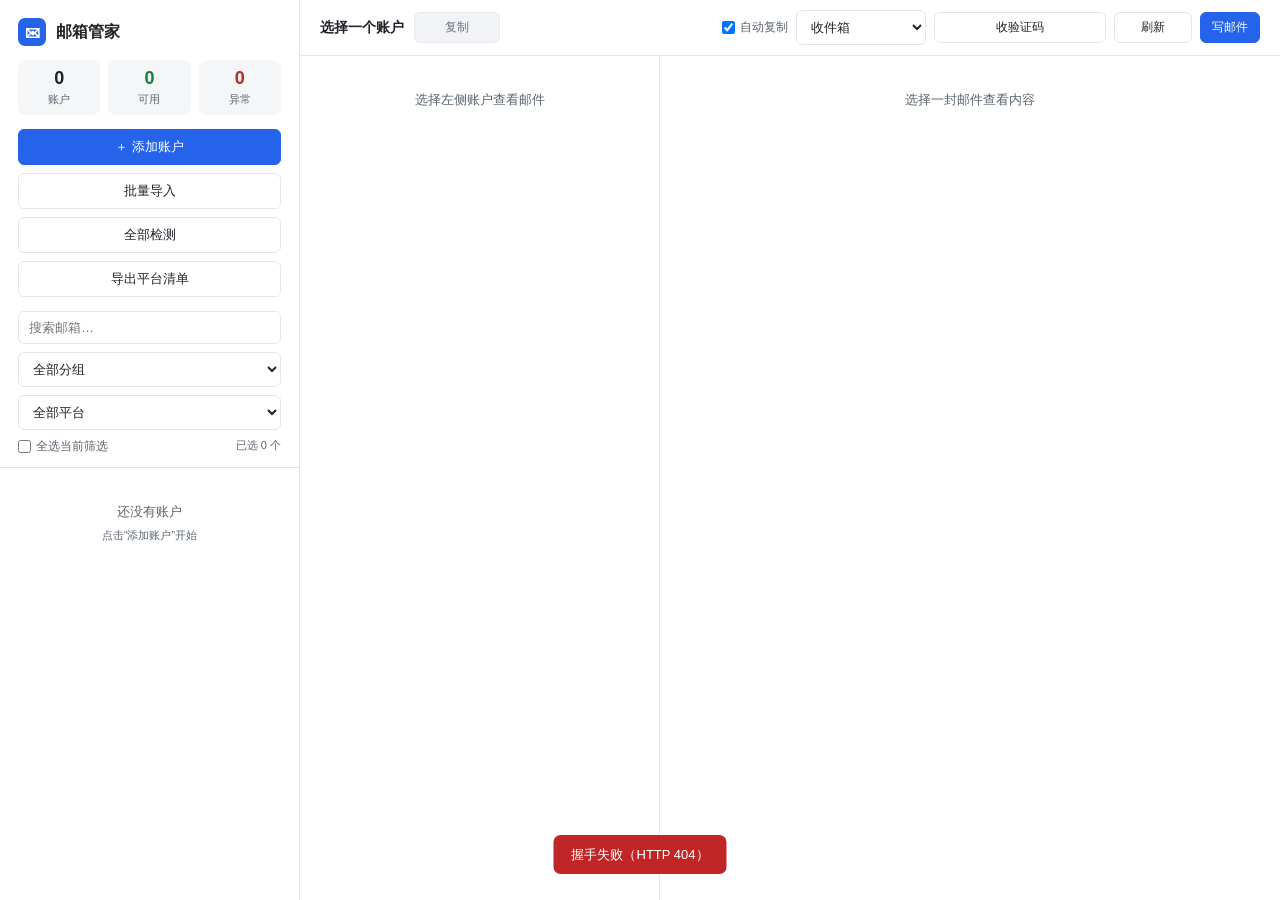
==== MailDesk/public/index.html @ c2d3f4b1 "feat: 初始化 MailDesk 与 KeyDesk 两个零依赖本地工具 MailDesk 管邮箱：批量导入、可用性检测、收发信、批量收验证码， 并可按平台标注（哪个邮箱注册过 GitHub/Go" ====
<!DOCTYPE html>
<html lang="zh-CN">
<head>
<meta charset="UTF-8">
<meta name="viewport" content="width=device-width, initial-scale=1.0">
<title>邮箱管家</title>
<link rel="stylesheet" href="style.css">
</head>
<body>

<div class="app">

  <!-- 侧栏 -->
  <aside class="sidebar">
    <div class="brand">
      <span class="brand-icon">✉</span>
      <span class="brand-name">邮箱管家</span>
    </div>

    <div class="side-stats">
      <div class="stat">
        <div class="stat-num" id="statTotal">0</div>
        <div class="stat-lbl">账户</div>
      </div>
      <div class="stat">
        <div class="stat-num ok" id="statOk">0</div>
        <div class="stat-lbl">可用</div>
      </div>
      <div class="stat">
        <div class="stat-num bad" id="statBad">0</div>
        <div class="stat-lbl">异常</div>
      </div>
    </div>

    <div class="side-actions">
      <button class="btn btn-primary" id="btnAdd">＋ 添加账户</button>
      <button class="btn" id="btnImport">批量导入</button>
      <button class="btn" id="btnCheckAll">全部检测</button>
      <button class="btn" id="btnExportPlatforms">导出平台清单</button>
    </div>

    <div class="side-filter">
      <input type="text" id="search" placeholder="搜索邮箱…">
      <select id="groupFilter"><option value="">全部分组</option></select>
      <select id="platformFilter"><option value="">全部平台</option></select>
      <div class="side-select">
        <label class="chk"><input type="checkbox" id="chkSelectAll"> 全选当前筛选</label>
        <span id="selCount">已选 0 个</span>
      </div>
    </div>

    <div class="account-list" id="accountList">
      <div class="empty">还没有账户<br><small>点击“添加账户”开始</small></div>
    </div>

    <div class="bulk-bar" id="bulkBar" hidden>
      <span id="bulkCount"></span>
      <button id="btnBulkPlatforms">标注平台</button>
      <button id="btnBulkCodes">收验证码</button>
      <button id="btnBulkClear">清除选择</button>
    </div>
  </aside>

  <!-- 主区 -->
  <main class="main">
    <div class="toolbar">
      <div class="toolbar-left">
        <h2 id="currentEmail">选择一个账户</h2>
        <button class="btn btn-sm" id="btnCopyEmail" title="复制邮箱地址" disabled>复制</button>
        <span class="badge" id="currentStatus" role="status" aria-live="polite"></span>
      </div>
      <div class="toolbar-right">
        <label class="chk"><input type="checkbox" id="chkAutoCopy" checked> 自动复制</label>
        <select id="folderSelect"><option value="INBOX">收件箱</option></select>
        <button class="btn btn-sm" id="btnCodes">收验证码</button>
        <button class="btn btn-sm" id="btnRefresh">刷新</button>
        <button class="btn btn-sm btn-primary" id="btnCompose">写邮件</button>
      </div>
    </div>

    <div class="code-panel" id="codePanel"></div>

    <!-- 平台标注：账户信息区。账户详情没有独立页面，这块紧贴工具栏的
         #currentEmail，属于账户信息而不是邮件区（邮件区是下面的 .content）。 -->
    <div class="pf-editor" id="pfEditor" hidden>
      <div class="pf-editor-head">平台账号 <span class="pf-hint">标注这个邮箱注册过哪些服务</span></div>
      <div class="pf-chips" id="pfChips"></div>
      <button class="btn btn-sm" id="pfAdd" type="button">＋ 添加平台</button>
    </div>

    <div class="scan-progress" id="scanProgress" hidden>
      <div class="scan-progress-head">
        <span id="scanProgressText">准备中…</span>
        <button id="btnShowCodeBoard" hidden>查看结果</button>
        <button id="btnScanCancel">取消</button>
      </div>
      <div class="scan-progress-track"><div class="scan-progress-fill" id="scanProgressFill"></div></div>
      <div class="scan-progress-sub" id="scanProgressSub"></div>
    </div>

    <section class="code-board" id="codeBoard" hidden>
      <div class="code-board-head">
        <span id="codeBoardTitle">批量收码结果</span>
        <span id="codeBoardSub"></span>
        <button id="btnCloseCodeBoard">✕</button>
      </div>
      <div class="code-board-list" id="codeBoardList"></div>
    </section>

    <div class="content">
      <div class="msg-list" id="msgList">
        <div class="placeholder">选择左侧账户查看邮件</div>
      </div>
      <div class="msg-view" id="msgView">
        <div class="placeholder">选择一封邮件查看内容</div>
      </div>
    </div>
  </main>
</div>

<!-- 添加账户弹窗 -->
<div class="modal" id="modalAdd">
  <div class="modal-box">
    <div class="modal-head">
      <h3>添加账户</h3>
      <button class="modal-close" data-close="modalAdd">✕</button>
    </div>
    <div class="modal-body">
      <div class="hint">
        微软已全面禁用 Outlook 的密码登录，必须使用 <b>client_id + refresh_token</b>。
        这些凭据保存在本机加密文件中，不会上传。
      </div>
      <label>邮箱地址</label>
      <input type="text" id="fEmail" placeholder="name@outlook.com">
      <label>Client ID</label>
      <input type="text" id="fClientId" placeholder="应用注册的客户端 ID">
      <label>Refresh Token</label>
      <textarea id="fRefresh" rows="4" placeholder="刷新令牌"></textarea>
      <div class="row">
        <div class="col">
          <label>分组</label>
          <input type="text" id="fGroup" placeholder="默认">
        </div>
        <div class="col">
          <label>认证端点</label>
          <select id="fEndpoint">
            <option value="auto">自动探测（推荐）</option>
            <option value="consumers">consumers（个人号）</option>
            <option value="common">common</option>
            <option value="organizations">organizations（企业/学校号）</option>
            <option value="live">live（旧版 MSA）</option>
          </select>
        </div>
      </div>
      <label>租户 ID（可选，仅当自动探测失败时填）</label>
      <input type="text" id="fTenant" placeholder="如 contoso.onmicrosoft.com 或 租户 GUID">
      <label>备注</label>
      <input type="text" id="fNote" placeholder="可选">
      <div class="err" id="addErr"></div>
    </div>
    <div class="modal-foot">
      <button class="btn" data-close="modalAdd">取消</button>
      <button class="btn btn-primary" id="btnSaveAccount">保存</button>
    </div>
  </div>
</div>

<!-- 批量导入弹窗 -->
<div class="modal" id="modalImport">
  <div class="modal-box wide">
    <div class="modal-head">
      <h3>批量导入</h3>
      <button class="modal-close" data-close="modalImport">✕</button>
    </div>
    <div class="modal-body">
      <div class="hint">
        每行一个账户，格式：<code>邮箱----client_id----refresh_token</code><br>
        分隔符支持 <code>----</code>、<code>|</code>、逗号、制表符。以 <code>#</code> 开头的行会被忽略。
      </div>
      <label>分组</label>
      <input type="text" id="iGroup" placeholder="导入">
      <label>账户列表</label>
      <textarea id="iText" rows="12" placeholder="a@outlook.com----xxxxxxxx-xxxx----M.C5xx...&#10;b@outlook.com----xxxxxxxx-xxxx----M.C5xx..."></textarea>
      <div class="err" id="importErr"></div>
    </div>
    <div class="modal-foot">
      <button class="btn" data-close="modalImport">取消</button>
      <button class="btn btn-primary" id="btnDoImport">导入</button>
    </div>
  </div>
</div>

<!-- 写邮件弹窗 -->
<div class="modal" id="modalCompose">
  <div class="modal-box wide">
    <div class="modal-head">
      <h3>写邮件</h3>
      <button class="modal-close" data-close="modalCompose">✕</button>
    </div>
    <div class="modal-body">
      <label>收件人（多个用逗号分隔）</label>
      <input type="text" id="cTo" placeholder="someone@example.com">
      <label>主题</label>
      <input type="text" id="cSubject" placeholder="主题">
      <label>正文</label>
      <textarea id="cBody" rows="12" placeholder="正文内容"></textarea>
      <div class="err" id="composeErr"></div>
    </div>
    <div class="modal-foot">
      <button class="btn" data-close="modalCompose">取消</button>
      <button class="btn btn-primary" id="btnSend">发送</button>
    </div>
  </div>
</div>

<!-- 平台选择弹窗（详情面板 / 批量共用） -->
<div class="modal" id="modalPlatforms" hidden>
  <div class="modal-box wide" role="dialog" aria-modal="true" aria-labelledby="pfTitle">
    <div class="modal-head">
      <h3 id="pfTitle">平台账号</h3>
      <button class="modal-close" data-close="modalPlatforms" aria-label="关闭">✕</button>
    </div>
    <div class="modal-body">
      <div class="hint" id="pfSub"></div>

      <div class="pf-modes" id="pfModes" hidden>
        <label class="pf-mode"><input type="radio" name="pfMode" value="add" checked> 加上</label>
        <label class="pf-mode"><input type="radio" name="pfMode" value="remove"> 去掉</label>
        <label class="pf-mode"><input type="radio" name="pfMode" value="replace"> 改为</label>
      </div>

      <label>内置平台（点一下选中或取消）</label>
      <div class="pf-grid" id="pfGrid"></div>

      <label>已选</label>
      <div class="pf-chips" id="pfChosen"></div>

      <div class="pf-custom-row">
        <input type="text" id="pfCustomInput" maxlength="40" placeholder="自定义平台名，例如 Vercel" autocomplete="off" spellcheck="false">
        <button class="btn btn-sm" id="pfCustomAdd" type="button">添加</button>
      </div>

      <div class="err" id="pfErr"></div>
    </div>
    <div class="modal-foot">
      <button class="btn" data-close="modalPlatforms">取消</button>
      <button class="btn btn-primary" id="pfDone">完成</button>
    </div>
  </div>
</div>

<!-- 通用确认弹窗 -->
<div class="modal" id="modalConfirm" hidden>
  <div class="modal-box" role="dialog" aria-modal="true" aria-labelledby="confirmTitle">
    <div class="modal-head">
      <h3 id="confirmTitle">确认</h3>
      <button class="modal-close" data-close="modalConfirm" aria-label="关闭">✕</button>
    </div>
    <div class="modal-body">
      <p id="confirmMessage"></p>
    </div>
    <div class="modal-foot">
      <button class="btn" data-close="modalConfirm">取消</button>
      <button class="btn btn-primary" id="confirmOk">确定</button>
    </div>
  </div>
</div>

<!-- 端点诊断弹窗 -->
<div class="modal" id="modalDiagnose" hidden>
  <div class="modal-box wide" role="dialog" aria-modal="true" aria-labelledby="diagTitle">
    <div class="modal-head">
      <h3 id="diagTitle">端点诊断</h3>
      <button class="modal-close" data-close="modalDiagnose" aria-label="关闭">✕</button>
    </div>
    <div class="modal-body">
      <div class="hint" id="diagEmail"></div>
      <div id="diagBody"></div>
      <div class="err" id="diagErr"></div>
    </div>
    <div class="modal-foot">
      <button class="btn" data-close="modalDiagnose">关闭</button>
    </div>
  </div>
</div>

<div class="toast" id="toast"></div>

<script src="app.js"></script>
</body>
</html>
---- MailDesk/public/style.css ----
:root {
  /* 界面只有浅色一套配色。声明 color-scheme: light 是为了让 Chrome 的
   * Auto Dark（以及强制反色扩展）知道这是刻意设计的浅色界面，不要去
   * 反色——反色后 chip 的 12% 浅底会被翻成深底，而 --pf-fg 是深色文字，
   * 两者叠在一起就变成深底深字，对比度直接崩掉。 */
  color-scheme: light;

  --bg: #f5f6f8;
  --panel: #ffffff;
  --border: #e3e6ea;
  --text: #1f2328;
  --muted: #5b6470;        /* 原 #6b7280 在 #fff 上对比度 4.83:1，压到 4.5 边缘；#5b6470 是 6.4:1 */
  --primary: #2563eb;
  --primary-hover: #1d4ed8;
  --ok: #15803d;           /* 原 #16a34a 白底对比度 3.3:1 不达标；#15803d 是 4.9:1 */
  --bad: #c02626;          /* 原 #dc2626 是 4.5 边缘；#c02626 是 5.9:1 */
  --warn: #b45309;         /* 原 #d97706 是 2.9:1 不达标；#b45309 是 4.6:1 */
  --radius: 8px;

  /* 列表行的 hover / 选中：原来两者只差 1.048:1，几乎分不出来 */
  --row-hover: #eef2f8;
  --row-active: #dbe6fb;
  /* 统计数字变化时的高亮底色 */
  --primary-soft: #e8eefb;
  /* 复制成功的浅绿底（深绿字在上面对比度 > 7:1） */
  --ok-soft-2: #dcfce7;
  /* 第三级文字：比 --muted 弱，但仍在白底 4.8:1 以上 */
  --text-3: #6b7280;
}

/* 尊重系统的"减少动态效果"设置 */
@media (prefers-reduced-motion: reduce) {
  *, *::before, *::after {
    animation-duration: 0.01ms !important;
    animation-iteration-count: 1 !important;
    transition-duration: 0.01ms !important;
    scroll-behavior: auto !important;
  }
}

* { box-sizing: border-box; margin: 0; padding: 0; }

body {
  font-family: -apple-system, BlinkMacSystemFont, "Segoe UI", "PingFang SC",
               "Hiragino Sans GB", "Microsoft YaHei", sans-serif;
  font-size: 14px;
  color: var(--text);
  background: var(--bg);
  height: 100vh;
  overflow: hidden;
}

.app { display: flex; height: 100vh; }

/* ---------- 侧栏 ---------- */
.sidebar {
  width: 300px;
  min-width: 300px;
  background: var(--panel);
  border-right: 1px solid var(--border);
  display: flex;
  flex-direction: column;
}

.brand {
  display: flex;
  align-items: center;
  gap: 10px;
  padding: 18px 18px 14px;
  font-size: 16px;
  font-weight: 600;
}
.brand-icon {
  width: 28px; height: 28px;
  display: grid; place-items: center;
  background: var(--primary);
  color: #fff;
  border-radius: 7px;
  font-size: 15px;
}

.side-stats {
  display: flex;
  gap: 8px;
  padding: 0 18px 14px;
}
.stat {
  flex: 1;
  background: var(--bg);
  border-radius: var(--radius);
  padding: 8px 4px;
  text-align: center;
}
.stat-num { font-size: 18px; font-weight: 600; line-height: 1.2; }
.stat-num.ok { color: var(--ok); }
.stat-num.bad { color: var(--bad); }
/* "异常 0" 恒为红色会让整体看起来一直在报错；0 时退成中性色 */
.stat-num.bad.zero { color: var(--muted); }
.stat-lbl { font-size: 11px; color: var(--muted); margin-top: 2px; }
/* 统计数字变化时的一次性高亮（400ms 后由脚本移除 .changed） */
.stat-num.changed {
  background: var(--primary-soft);
  border-radius: 4px;
}

.side-actions {
  display: flex;
  flex-direction: column;
  gap: 8px;
  padding: 0 18px 14px;
}

.side-filter {
  padding: 0 18px 12px;
  display: flex;
  flex-direction: column;
  gap: 8px;
}

/* ---------- 表单元素 ---------- */
input[type=text], select, textarea {
  width: 100%;
  padding: 8px 10px;
  border: 1px solid var(--border);
  border-radius: 6px;
  font-family: inherit;
  font-size: 13px;
  color: var(--text);
  background: #fff;
  /* 不要用 outline:none 抹掉焦点环——键盘用户会完全看不出焦点在哪。
     这里改成只在鼠标操作时隐藏、键盘操作时显示可见的环。 */
  outline: none;
  transition: border-color .15s, box-shadow .15s;
}
input[type=text]:focus, select:focus, textarea:focus {
  border-color: var(--primary);
}
/* 键盘聚焦时给出清晰、高对比的焦点环（鼠标点击不出现，避免视觉噪音）。
   注意：这里不设 border-radius——全局设圆角会让按钮、输入框、行
   在聚焦的瞬间形状突变（从各自的圆角跳成 4px），是明显的视觉瑕疵。 */
:focus-visible {
  outline: 2px solid var(--primary);
  outline-offset: 2px;
}
input[type=text]:focus-visible, select:focus-visible, textarea:focus-visible {
  outline: 2px solid var(--primary);
  outline-offset: 1px;
  box-shadow: 0 0 0 3px rgba(37, 99, 235, .18);
}
textarea { resize: vertical; line-height: 1.5; }

.btn {
  padding: 8px 14px;
  border: 1px solid var(--border);
  border-radius: 6px;
  background: #fff;
  color: var(--text);
  font-family: inherit;
  font-size: 13px;
  cursor: pointer;
  transition: background .1s, border-color .1s, transform .1s;
  white-space: nowrap;
}
.btn:hover:not(:disabled) { background: #f3f4f6; }
/* 按下反馈：只做 0.5px 位移 + 背景加深，绝不做缩放（工具栏会跟着抖） */
.btn:active:not(:disabled) {
  transform: translateY(.5px);
  background: #e9ecf1;
  border-color: #d5d9e0;
}

/* 禁用态：不用 opacity。
 * opacity:.55 会把白字压成淡蓝上的半透明白，实测 #btnPrimary 只有 1.96:1，
 * 完全读不出字；而 #btnCopyEmail 初始就是 disabled、#btnSend 发送中也 disabled，
 * 用户在这两个最常用的按钮上会看到"一片空白的按钮"。
 * 改成显式禁用色：#6b7280 on #f1f3f6 = 4.35:1，#4a6aa8 on #e8eefb = 4.61:1。 */
.btn:disabled {
  opacity: 1;
  background: #f1f3f6;
  border-color: #e6e9ee;
  color: #6b7280;
  cursor: not-allowed;
}
.btn.btn-primary:disabled {
  background: #e8eefb;
  border-color: #dbe4f5;
  color: #4a6aa8;
}
.btn.btn-danger:disabled,
.btn.btn-primary.btn-danger:disabled {
  background: #f7eaea;
  border-color: #f0dcdc;
  color: #a97070;
}

.btn-primary {
  background: var(--primary);
  border-color: var(--primary);
  color: #fff;
}
.btn-primary:hover:not(:disabled) { background: var(--primary-hover); border-color: var(--primary-hover); }
.btn-primary:active:not(:disabled) {
  transform: translateY(.5px);
  background: #1e40af;
  border-color: #1e40af;
}
.btn-sm { padding: 6px 11px; font-size: 12px; }
/* 危险操作（删除账户）：覆盖 btn-primary 的蓝色，白字在 --bad 上 5.9:1 */
.btn.btn-danger,
.btn.btn-primary.btn-danger {
  background: var(--bad);
  border-color: var(--bad);
  color: #fff;
}
.btn.btn-danger:hover:not(:disabled),
.btn.btn-primary.btn-danger:hover:not(:disabled) {
  background: #a01f1f;
  border-color: #a01f1f;
}

/* ---------- 账户列表 ---------- */
.account-list {
  flex: 1;
  overflow-y: auto;
  border-top: 1px solid var(--border);
}
.empty, .placeholder {
  padding: 32px 20px;
  text-align: center;
  color: var(--muted);
  font-size: 13px;
  line-height: 1.8;
}
.placeholder.error { color: var(--bad); }

.account-item {
  display: flex;
  align-items: center;
  gap: 10px;
  /* 左缩进统一 18px：与 .side-actions / .side-filter / .brand 对齐。
     原来这里 18px、后面又有一条 padding-left:12px 覆盖，行内容比
     上面的搜索框和按钮往左缩了 6px，侧栏整体看着是歪的。 */
  padding: 10px 14px 10px 18px;
  cursor: pointer;
  border-bottom: 1px solid #f2f4f6;
  transition: background .12s;
  /* 内联菜单是绝对定位子元素，锚点必须是这一行；
     用相对定位而不是 position:fixed 手算坐标，窗口缩放不会错位。 */
  position: relative;
}
.account-item:hover { background: var(--row-hover); }
/* 选中行：底色之外再加左竖条，hover 与 active 不再只差 1.048:1 */
.account-item.active {
  background: var(--row-active);
  box-shadow: inset 3px 0 var(--primary);
}
/* 菜单所在行抬高层级，避免浮层被后面的行盖住 */
.account-item.menu-open { z-index: 20; }

.dot {
  width: 7px; height: 7px;
  border-radius: 50%;
  flex-shrink: 0;
}
.dot.ok { background: var(--ok); }
.dot.bad { background: var(--bad); }
/* 未检测：原 #c9ced6 在白底只有 1.58:1，基本看不见。
 * 改成 #8b95a5（约 3.2:1）并用空心环表示——三态不再只靠颜色区分：
 * 实心绿 = 可用、实心红 = 异常、空心灰 = 未检测。 */
.dot.unknown {
  background: transparent;
  border: 1.5px solid #8b95a5;
}

.account-info { flex: 1; min-width: 0; }
.account-email {
  font-size: 13px;
  font-weight: 500;
  overflow: hidden;
  text-overflow: ellipsis;
  white-space: nowrap;
  /* 单击即整段选中：复制邮箱按钮之外的第二条路径 */
  user-select: all;
}
.account-meta {
  font-size: 11px;
  color: var(--muted);
  margin-top: 2px;
  overflow: hidden;
  text-overflow: ellipsis;
  white-space: nowrap;
}

.account-menu {
  border: none;
  background: transparent;
  color: var(--muted);
  cursor: pointer;
  font-size: 16px;
  padding: 2px 4px;
  border-radius: 4px;
  line-height: 1;
}
.account-menu:hover { background: #e5e7eb; color: var(--text); }

/* ---------- 账户行内联菜单 ----------
 * 相对 .account-item 定位（见 .account-item 的 position: relative），
 * 贴在 ⋯ 按钮的右下方。底部空间不够时脚本给浮层加 .above 向上翻。
 */
.account-menu-pop {
  position: absolute;
  top: calc(100% - 2px);
  right: 10px;
  z-index: 30;
  min-width: 168px;
  max-width: 260px;
  padding: 4px;
  background: var(--panel);
  border: 1px solid var(--border);
  border-radius: var(--radius);
  box-shadow: 0 8px 24px rgba(17, 24, 39, .16);
  display: flex;
  flex-direction: column;
  gap: 1px;
}
.account-menu-pop.above {
  top: auto;
  bottom: calc(100% - 2px);
}

/* 菜单抬头：完整邮箱，一个字都不省略（长前缀相同的账户必须能分辨） */
.account-menu-head {
  font-size: 11px;
  line-height: 1.5;
  color: var(--muted);
  padding: 5px 9px 6px;
  margin-bottom: 2px;
  border-bottom: 1px solid var(--border);
  word-break: break-all;
  white-space: normal;
  user-select: all;
}

.account-menu-item {
  display: block;
  width: 100%;
  text-align: left;
  border: none;
  background: transparent;
  color: var(--text);
  font-family: inherit;
  font-size: 13px;
  line-height: 1.4;
  padding: 7px 9px;
  border-radius: 5px;
  cursor: pointer;
  white-space: nowrap;
}
.account-menu-item:hover { background: #f3f4f6; }
.account-menu-item.danger { color: var(--bad); }
.account-menu-item.danger:hover { background: #fef2f2; }

/* ---------- 主区 ---------- */
.main {
  flex: 1;
  display: flex;
  flex-direction: column;
  min-width: 0;
}

.toolbar {
  height: 56px;
  display: flex;
  align-items: center;
  justify-content: space-between;
  padding: 0 20px;
  background: var(--panel);
  border-bottom: 1px solid var(--border);
  gap: 16px;
}
.toolbar-left { display: flex; align-items: center; gap: 10px; min-width: 0; }
.toolbar-left h2 {
  font-size: 14px;
  font-weight: 600;
  overflow: hidden;
  text-overflow: ellipsis;
  white-space: nowrap;
}
.toolbar-right { display: flex; align-items: center; gap: 8px; }
.toolbar-right select { width: 130px; }
/* 邮箱很长时让 h2 去省略，复制按钮保持完整宽度。
 * min-width 按"已复制 ✓"的宽度锁死，切换文案时工具栏不位移。
 * （必须写在 ID 选择器上：#id 的优先级高于 .btn.copied） */
#btnCopyEmail {
  flex: 0 0 auto;
  min-width: 86px;
}

.badge {
  font-size: 11px;
  padding: 2px 7px;
  border-radius: 20px;
  background: #f3f4f6;
  color: var(--muted);
  white-space: nowrap;
}
.badge.ok { background: #dcfce7; color: #15803d; }
.badge.bad { background: #fdeaea; color: var(--bad); }
.badge.warn { background: #fdf3e3; color: var(--warn); }
/* 空徽章（没有任何状态文案）不应该渲染成一颗空灰胶囊 */
.badge:empty { display: none; }

.content {
  flex: 1;
  display: flex;
  min-height: 0;
}

/* ---------- 邮件列表 ---------- */
.msg-list {
  width: 360px;
  min-width: 360px;
  border-right: 1px solid var(--border);
  overflow-y: auto;
  background: var(--panel);
}

.msg-item {
  padding: 12px 16px;
  border-bottom: 1px solid #f2f4f6;
  cursor: pointer;
  transition: background .12s;
}
.msg-item:hover { background: var(--row-hover); }
/* 未读：原来 #fbfcff 对白底只有 1.03:1，等于没有任何视觉差别。
 * 改成更明确的淡蓝底 + 左竖条，发件人也加粗。 */
.msg-item.unread {
  background: #f7faff;
  box-shadow: inset 3px 0 var(--primary);
}
.msg-item.unread .msg-subject { font-weight: 600; }
.msg-item.unread .msg-from { font-weight: 600; }
/* 当前正在阅读的这一封：必须有明确落点，否则点开一封后列表里看不出点的是哪封 */
.msg-item.active {
  background: var(--row-active);
  box-shadow: inset 3px 0 var(--primary);
}
/* 未读且已选中：保留 active 的左侧竖条，未读态不再抢背景 */
.msg-item.active.unread { background: var(--row-active); }

.msg-head {
  display: flex;
  justify-content: space-between;
  gap: 8px;
  margin-bottom: 3px;
}
.msg-from {
  font-size: 12px;
  font-weight: 500;
  overflow: hidden;
  text-overflow: ellipsis;
  white-space: nowrap;
}
.msg-date { font-size: 11px; color: var(--muted); flex-shrink: 0; }
.msg-subject {
  font-size: 13px;
  line-height: 1.4;
  overflow: hidden;
  text-overflow: ellipsis;
  white-space: nowrap;
}
.msg-snippet {
  font-size: 11px;
  color: var(--muted);
  margin-top: 3px;
  overflow: hidden;
  text-overflow: ellipsis;
  white-space: nowrap;
}
/* 没有附加信息时不要留下一条空行（margin-top 造成的空白） */
.msg-snippet:empty { display: none; }

/* ---------- 骨架屏 ----------
 * 只在等待超过 250ms 时才由脚本插入（见 app.js 的 withSkeleton），
 * 否则一次普通加载也会闪一下骨架，比"加载中…"更刺眼。
 * 刻意不用 shimmer 扫光：列表密、行数多，扫光会变成持续的视觉噪声。
 */
.skel-msg {
  padding: 12px 16px;
  border-bottom: 1px solid #f2f4f6;
}
.skel-bar {
  height: 12px;
  border-radius: 4px;
  background: #eef2f8;
  margin-bottom: 6px;
}
.skel-bar:last-child { margin-bottom: 0; }
/* 三行高度递减，模拟 发件人行 / 标题 / 摘要 的真实层级 */
.skel-msg .skel-bar:nth-child(1) { height: 12px; }
.skel-msg .skel-bar:nth-child(2) { height: 13px; }
.skel-msg .skel-bar:nth-child(3) { height: 11px; margin-bottom: 0; }

/* 邮件正文骨架：标题 + 3 条 meta + 若干正文行，必须顶部对齐——
 * 正文是从上往下长出来的，让骨架从中间居中会显得整块在跳。 */
.skel-detail { padding: 24px 28px; }
.skel-detail .skel-bar { height: 12px; }
.skel-detail .skel-bar.skel-title { height: 19px; margin-bottom: 16px; }
.skel-detail .skel-bar.skel-meta { height: 10px; margin-bottom: 7px; }
.skel-detail .skel-bar.skel-body { height: 12px; margin-bottom: 9px; }
.skel-detail .skel-gap { height: 18px; }

/* ---------- 结构化错误态 ---------- */
.state {
  padding: 32px 20px;
  text-align: center;
  line-height: 1.8;
}
.state-title {
  font-size: 14px;
  font-weight: 600;
  color: var(--text);
  margin-bottom: 6px;
}
.state-desc {
  font-size: 12px;
  color: var(--muted);
  word-break: break-word;
  margin-bottom: 14px;
}
.state-error .state-title { color: var(--bad); }
.state .btn { display: inline-block; }

/* ---------- 邮件详情 ---------- */
.msg-view {
  flex: 1;
  overflow-y: auto;
  background: var(--panel);
  min-width: 0;
}

.mail-detail { padding: 24px 28px; }
.mail-subject {
  font-size: 17px;
  font-weight: 600;
  line-height: 1.4;
  margin-bottom: 14px;
  word-break: break-word;
}
.mail-meta {
  font-size: 12px;
  color: var(--muted);
  line-height: 1.9;
  padding-bottom: 14px;
  border-bottom: 1px solid var(--border);
  margin-bottom: 18px;
  word-break: break-all;
}
.mail-meta b { color: var(--text); font-weight: 500; }

.attachments {
  display: flex;
  flex-wrap: wrap;
  gap: 8px;
  margin-bottom: 16px;
}
.attach {
  font-size: 12px;
  background: var(--bg);
  border: 1px solid var(--border);
  border-radius: 5px;
  padding: 4px 9px;
}
.attach small { color: var(--muted); }

/*
 * 邮件 HTML 一律放进沙箱 iframe 渲染。
 * sandbox 属性（无 allow-scripts）确保里面的脚本无法执行，
 * 也无法访问父页面的 token 与凭据。
 */
.mail-frame {
  width: 100%;
  /* 固定 640px 在 768 高的屏幕上会把页面撑出滚动条；
     用 clamp 让它在小屏上收、大屏上放，同时始终占住主要视野。 */
  height: clamp(320px, 68vh, 960px);
  border: 1px solid var(--border);
  border-radius: 6px;
  background: #fff;
}

.mail-text {
  font-family: inherit;
  font-size: 13px;
  line-height: 1.75;
  white-space: pre-wrap;
  word-break: break-word;
  color: var(--text);
}

/* ---------- 验证码面板 ---------- */
.chk {
  display: inline-flex;
  align-items: center;
  gap: 5px;
  font-size: 12px;
  color: var(--muted);
  cursor: pointer;
  user-select: none;
  white-space: nowrap;
  transition: opacity .12s;
}
.chk input { cursor: pointer; }
/* 结果板打开期间 #chkAutoCopy 会被禁用，但原来禁用后视觉零变化，
 * 用户仍会去点它并困惑"为什么没反应"。整块降透明度 + not-allowed。 */
.chk:has(input:disabled) {
  opacity: .6;
  cursor: not-allowed;
}
.chk:has(input:disabled) input { cursor: not-allowed; }

.code-panel {
  display: none;
  background: #f0fdf4;
  border-bottom: 1px solid #bbf7d0;
  max-height: 220px;
  overflow-y: auto;
}
.code-panel.show { display: block; }

.code-panel-head {
  display: flex;
  align-items: center;
  justify-content: space-between;
  padding: 8px 16px;
  font-size: 12px;
  font-weight: 600;
  color: #15803d;
  border-bottom: 1px solid #dcfce7;
}
.code-panel-close {
  border: none;
  background: transparent;
  color: #15803d;
  cursor: pointer;
  font-size: 13px;
  padding: 2px 6px;
  border-radius: 4px;
}
.code-panel-close:hover { background: #dcfce7; }

.code-panel-list { padding: 4px 0; }

.code-row {
  display: flex;
  align-items: center;
  gap: 10px;
  padding: 7px 16px;
  cursor: pointer;
  font-size: 12px;
  transition: background .12s;
}
.code-row:hover { background: #dcfce7; }
.code-row-value {
  font-family: ui-monospace, "Cascadia Code", Consolas, monospace;
  font-weight: 700;
  /* 与批量结果板的 .board-code-value 统一到 18px */
  font-size: 18px;
  color: #15803d;
  letter-spacing: 1px;
  min-width: 84px;
}
.code-row-meta {
  flex: 1;
  color: var(--muted);
  overflow: hidden;
  text-overflow: ellipsis;
  white-space: nowrap;
}
.code-row-time { color: var(--muted); flex-shrink: 0; }
.code-row-copy {
  border: 1px solid #86efac;
  background: #fff;
  color: #15803d;
  border-radius: 4px;
  padding: 2px 9px;
  font-size: 11px;
  cursor: pointer;
  flex-shrink: 0;
}
.code-row-copy:hover { background: #dcfce7; }

/* 邮件详情里的验证码横幅 */
.code-banner {
  display: flex;
  align-items: center;
  gap: 12px;
  background: #f0fdf4;
  border: 1px solid #bbf7d0;
  border-radius: 7px;
  padding: 10px 16px;
  margin-bottom: 16px;
}
.code-banner.none {
  /* 未识别到验证码不该占一整条横幅——它和"找到验证码"的成功态
   * 占地一样大，会让 90% 的普通邮件看起来像出了什么事。
   * 收成一行灰字，纯提示不抢注意力。 */
  padding: 4px 0;
  background: none;
  border: none;
  border-radius: 0;
  margin-bottom: 14px;
}
.code-label { font-size: 12px; color: var(--muted); }
.code-banner.none .code-label {
  font-size: 12px;
  color: var(--text-3);
}
.code-value {
  font-family: ui-monospace, "Cascadia Code", Consolas, monospace;
  /* 这是整个页面最重要的内容（用户来就是为了抄这 6 位），
   * 必须压过 17px 的邮件标题 */
  font-size: 30px;
  font-weight: 700;
  letter-spacing: 3px;
  color: #15803d;
  user-select: all;
  margin-right: auto;
}

/* ---------- 弹窗 ---------- */
.modal {
  position: fixed;
  inset: 0;
  background: rgba(17, 24, 39, .45);
  display: none;
  align-items: center;
  justify-content: center;
  padding: 24px;
  z-index: 100;
}
.modal.show { display: flex; }

.modal-box {
  background: var(--panel);
  border-radius: 10px;
  width: 460px;
  max-width: 100%;
  max-height: 90vh;
  display: flex;
  flex-direction: column;
  box-shadow: 0 20px 50px rgba(0, 0, 0, .18);
}
.modal-box.wide { width: 640px; }

.modal-head {
  display: flex;
  align-items: center;
  justify-content: space-between;
  padding: 16px 20px;
  border-bottom: 1px solid var(--border);
}
.modal-head h3 { font-size: 15px; font-weight: 600; }
.modal-close {
  border: none;
  background: transparent;
  font-size: 15px;
  color: var(--muted);
  cursor: pointer;
  padding: 2px 6px;
  border-radius: 4px;
}
.modal-close:hover { background: #f3f4f6; color: var(--text); }

.modal-body {
  padding: 18px 20px;
  overflow-y: auto;
  display: flex;
  flex-direction: column;
  gap: 8px;
}
.modal-body label {
  font-size: 12px;
  color: var(--muted);
  margin-top: 4px;
}
.modal-body .hint {
  font-size: 12px;
  line-height: 1.7;
  color: var(--muted);
  background: #f0f6ff;
  border: 1px solid #dbeafe;
  border-radius: 6px;
  padding: 10px 12px;
  margin-bottom: 6px;
}
.modal-body code {
  background: #e8eef8;
  padding: 1px 5px;
  border-radius: 3px;
  font-family: ui-monospace, "Cascadia Code", Consolas, monospace;
  font-size: 11px;
}
.row { display: flex; gap: 12px; }
.col { flex: 1; display: flex; flex-direction: column; gap: 8px; }

.err {
  font-size: 12px;
  color: var(--bad);
  min-height: 16px;
  line-height: 1.5;
  word-break: break-word;
}

.modal-foot {
  display: flex;
  justify-content: flex-end;
  gap: 8px;
  padding: 14px 20px;
  border-top: 1px solid var(--border);
}

/* 确认弹窗正文：保留换行（message 里用 \n\n 分段），文本可选中复制 */
#confirmMessage {
  font-size: 13px;
  line-height: 1.7;
  color: var(--text);
  white-space: pre-line;
  word-break: break-word;
}

/* ---------- 端点诊断弹窗 ---------- */
/* 结果是给人读、还要能选中复制的：全程 textContent 渲染，这里不禁止选择 */
#modalDiagnose .modal-body { gap: 10px; }
#diagEmail {
  font-family: ui-monospace, "Cascadia Code", Consolas, monospace;
  word-break: break-all;
  user-select: all;
}
#diagBody { font-size: 13px; }
.diag-loading {
  padding: 14px 2px;
  color: var(--muted);
  font-size: 13px;
}
.diag-table {
  width: 100%;
  border-collapse: collapse;
  font-size: 12px;
  line-height: 1.5;
}
.diag-table th {
  text-align: left;
  font-weight: 600;
  color: var(--muted);
  padding: 6px 8px;
  background: #f8fafc;
  border-bottom: 1px solid var(--border);
  white-space: nowrap;
}
.diag-table td {
  padding: 6px 8px;
  border-bottom: 1px solid #f2f4f6;
  vertical-align: top;
  word-break: break-all;
}
.diag-endpoint {
  font-family: ui-monospace, "Cascadia Code", Consolas, monospace;
  color: var(--text);
}
/* 成功行绿、失败行红：不靠颜色单独承载语义，另有"成功/失败"文字 */
.diag-table tr.diag-ok td { color: var(--ok); }
.diag-table tr.diag-bad td { color: var(--bad); }
.diag-result { font-weight: 600; white-space: nowrap; }
.diag-code {
  font-family: ui-monospace, "Cascadia Code", Consolas, monospace;
  white-space: nowrap;
}
.diag-time {
  color: var(--muted);
  white-space: nowrap;
  font-variant-numeric: tabular-nums;
}
.diag-table tr.diag-detail td {
  border-bottom: 1px solid #f2f4f6;
  padding-top: 0;
}
.diag-message {
  font-family: ui-monospace, "Cascadia Code", Consolas, monospace;
  font-size: 11px;
  color: #7f1d1d;
  word-break: break-all;
}
.diag-empty {
  padding: 10px 2px;
  color: var(--muted);
  font-size: 12px;
}
.diag-summary {
  margin-top: 10px;
  font-size: 13px;
  font-weight: 600;
  line-height: 1.5;
  word-break: break-word;
}
.diag-summary.ok { color: var(--ok); }
.diag-summary.bad { color: var(--bad); }
.diag-hint {
  margin-top: 8px;
  font-size: 12px;
  line-height: 1.7;
  color: var(--muted);
  background: #f0f6ff;
  border: 1px solid #dbeafe;
  border-radius: 6px;
  padding: 10px 12px;
  word-break: break-word;
}

/* ---------- Toast ---------- */
.toast {
  position: fixed;
  bottom: 26px;
  left: 50%;
  transform: translateX(-50%) translateY(16px);
  background: #111827;
  color: #fff;
  font-size: 13px;
  padding: 10px 18px;
  border-radius: 7px;
  opacity: 0;
  pointer-events: none;
  transition: opacity .2s, transform .2s;
  z-index: 200;
  max-width: 80vw;
}
.toast.show { opacity: 1; transform: translateX(-50%) translateY(0); }
.toast.err { background: var(--bad); }
.toast.warn { background: var(--warn); }
.toast.ok { background: #15803d; }

/* ---------- 平台标注 ----------
 * 配色全部由 app.js 的 pfBuildPalette() 现算，以 --pf-bg / --pf-fg / --pf-bd
 * 三个内联变量下发（--pf-color 是平台原色，只用于左侧色条）。
 *
 * 为什么不在 CSS 里写死品牌色当底色：规格 §5 要求 chip 文字对底色 ≥ 4.5:1，
 * 而 17 个品牌色里有一半达不到——Google #4285f4 配白字 3.56:1、
 * Spotify #1db954 只有 2.59:1、Amazon #ff9900 只有 2.14:1。
 * 统一用「品牌色 12% 浅底 + 压暗的品牌色文字」后，17 色实测最低 4.60:1，
 * 自定义平台（中性灰）5.09:1。描边按选中行底色 #dbe6fb 校准，最低 3.10:1。
 * 具体数值见交付报告；改这里之前先跑一遍对比度。
 */
.account-platforms {
  display: flex;
  flex-wrap: wrap;
  align-items: center;
  gap: 4px;
  margin-top: 4px;
  /* 账户行里可用宽度只有侧栏减去勾选框/dot/⋯ 的那么点，超长必须收敛 */
  min-width: 0;
}

.pf-chip {
  display: inline-flex;
  align-items: center;
  gap: 3px;
  font-size: 11px;
  line-height: 1.35;
  padding: 2px 6px;
  border-radius: 4px;
  /* 三个变量都由内联 style 提供；这里给出中性兜底，防止将来漏传时整行不可读 */
  background: var(--pf-bg, #ebecee);
  color: var(--pf-fg, #5b6470);
  border: 1px solid var(--pf-bd, #5b6470);
  /* 左侧品牌色条：让 chip 保留品牌识别度，同时不牺牲文字对比度 */
  border-left: 3px solid var(--pf-color, #5b6470);
  white-space: nowrap;
  /* 560px 窄窗口下 chip 曾被压到 17px（只够放左边那条色条），× 被 overflow
   * 裁到 chip 外 32px 处，elementFromPoint 命中的是 HTML —— 而 × 是唯一的
   * 删除入口。原写法允许 chip 被 flex 无限压缩，所以必须禁止它收缩：
   * 只让内层文字收缩（见 .pf-chip-t），chip 本身按内容宽度排，超宽时靠
   * max-width:100% 封顶并换行，不再把自己压成一个点。 */
  flex: 0 0 auto;
  max-width: 100%;
  min-width: 0;
  overflow: hidden;
  /* 注意：text-overflow 在这里对匿名文本无效（没有可截断的行内盒），
   * 省略号由下面的 .pf-chip-t 承担 —— 这也是 F2 要在 app.js 里把 chip
   * 文字包进 <span class="pf-chip-t"> 的原因，纯 CSS 无法补救。 */
}

/* chip 的文字层：唯一允许被压缩的东西。
 * min-width:0 是 flex 项能收窄到内容宽度以下的前提（默认 min-width:auto
 * 会让它撑住不缩），overflow+ellipsis 才能在收窄后画出省略号。 */
.pf-chip-t {
  min-width: 0;
  overflow: hidden;
  text-overflow: ellipsis;
  white-space: nowrap;
}

.pf-chip .pf-x {
  border: none;
  background: transparent;
  color: inherit;
  font-family: inherit;
  font-size: 12px;
  line-height: 1;
  /* 原 opacity:.75 把前景色混进 chip 底色，17 个平台里 14 个的 × 实测掉到
   * 3.0–4.4:1（最低 Anthropic 3.006，Google 3.033，Spotify 3.008）。
   * × 是 12px 文本，不适用大字号豁免，所以必须 ≥4.5:1：
   * 去掉透明度后 × 直接继承 --pf-fg，对比度与 chip 文字相同（最低 Netflix
   * 4.604、Spotify 4.613、自定义平台 5.089），17/17 达标。视觉层级改由
   * hover 底色承担。 */
  opacity: 1;
  /* 触控目标：原 0 1px 内边距只有 10×12px，远低于最小可点尺寸；
   * 撑到 18×18 后它既是视觉元素也是一个能点中的按钮。 */
  padding: 2px 5px;
  min-width: 18px;
  min-height: 18px;
  display: inline-flex;
  align-items: center;
  justify-content: center;
  margin-left: 1px;
  cursor: pointer;
  border-radius: 3px;
  /* 永远不被压缩：文字再长也只截断 .pf-chip-t，× 必须留在 chip 内可点。 */
  flex: 0 0 auto;
}
/* hover 反馈用底色而不是透明度（调透明度会重新引发上面的对比度问题）。
 * 底色压暗 8% 后，若 × 仍用品牌色 --pf-fg，实测最低会掉到 3.851:1
 * （Spotify）——所以 hover 时把字色换成正文色 #1f2328，此时最低 10.377:1。
 * 代价是 hover 时 × 短暂变成中性色，换来的是一个明确"可点"的高对比按钮。 */
.pf-chip .pf-x:hover { background: rgba(0, 0, 0, .08); color: var(--text); }
/* 焦点环画在按钮内侧：chip 有 overflow:hidden，全局 :focus-visible 的
 * outline-offset:2px 会被裁掉一半，键盘用户看不到焦点。 */
.pf-chip .pf-x:focus-visible { outline-offset: -2px; }

/* "+3"：比 chip 弱一档，但不能弱到读不出（--muted 在白底 6.0:1） */
.pf-more {
  font-size: 11px;
  line-height: 1.35;
  padding: 2px 4px;
  color: var(--muted);
  white-space: nowrap;
}

.pf-empty {
  font-size: 11px;
  color: var(--muted);
}

/* ---------- 详情面板的平台编辑区 ---------- */
.pf-editor {
  display: flex;
  flex-wrap: wrap;
  align-items: center;
  gap: 6px 8px;
  padding: 8px 20px;
  background: var(--panel);
  border-bottom: 1px solid var(--border);
  flex-shrink: 0;
}
.pf-editor-head {
  /* 原来这里只有 flex:0 0 auto（= 永不收缩），而标题里嵌着句提示语
   * 「标注这个邮箱注册过哪些服务」，560px 视口下这句话自己就要 211px。
   * 父容器宽 260px、减掉左右 padding 只剩 236px，标题独占 211px 之后，
   * 后面 flex:1 1 0% 的 chip 容器连内容宽度的分配资格都没有，被压到
   * 17px —— 这才是 chip 变成"一根色条"的真正起点（chip 的 max-width:100%
   * 是相对这个 17px 的容器解析的）。
   * 允许标题收缩并省略：提示语是可选的说明文字，chip 和 × 是功能入口，
   * 空间不够时该让步的是前者。 */
  flex: 0 1 auto;
  min-width: 0;
  overflow: hidden;
  text-overflow: ellipsis;
  white-space: nowrap;
  font-size: 12px;
  font-weight: 600;
  color: var(--text);
}
.pf-hint {
  font-weight: 400;
  color: var(--muted);
  margin-left: 4px;
}
/* chip 容器：详情面板的 #pfChips 和弹窗「已选」区的 #pfChosen 是同一个类。
 * 原选择器写成 `.pf-editor .pf-chips`，只有编辑器内部拿得到 flex+gap，
 * 弹窗那 5 个 chip 退化成行内流，实测相邻间距是 -16px（重叠，不是贴着），
 * 文字被后一个 chip 的底色盖住。
 * 现在把布局提到基类，两个容器共用；只把编辑器专有的「吃掉剩余宽度」
 * 留在 .pf-editor 的限定里 —— 弹窗是纵向 flex，在那里给 flex:1 会让这块
 * 区域莫名其妙地长高。 */
.pf-chips {
  display: flex;
  flex-wrap: wrap;
  align-items: center;
  gap: 4px;
  min-width: 0;
}
.pf-editor .pf-chips {
  /* 关键：flex-basis 必须是 auto（内容宽度），不能是 0。
   * 原写法 flex:1 展开成 1 1 0% —— flex 换行是按**基准尺寸**决定在哪断行的，
   * 基准 0 意味着"这个容器不占宽度"，于是它和标题挤在同一行，只在标题
   * 吃完 211px 之后拿到 17px 剩余空间；chip 的 max-width:100% 又相对这 17px
   * 解析，最终宽度 16.7px、文字宽度 0、× 被挤到容器外 14px。
   * 改成 basis:auto 后它的自然宽度参与断行计算，标题（含提示语）占满一行时
   * chip 容器会换到下一行并拿到整行宽度，× 才有地方待。 */
  flex: 1 1 auto;
}
.pf-editor #pfAdd { flex: 0 0 auto; }

/* ---------- 平台选择器 ---------- */
.pf-modes {
  display: flex;
  align-items: center;
  gap: 16px;
  padding: 2px 0 4px;
}
.pf-mode {
  display: inline-flex;
  align-items: center;
  gap: 5px;
  /* .modal-body label 默认 margin-top:4px + 弱化色，模式选择要跟正文一样可读 */
  margin: 0 !important;
  font-size: 13px !important;
  color: var(--text) !important;
  cursor: pointer;
  user-select: none;
}
.pf-mode input { cursor: pointer; accent-color: var(--primary); }

.pf-grid {
  display: grid;
  grid-template-columns: repeat(auto-fill, minmax(132px, 1fr));
  gap: 6px;
  max-height: 260px;
  overflow-y: auto;
  padding: 2px;
}

/* 选择器里的单个平台：未选中是浅底 + 色点，选中是深一档的底 + ✓。
 * 选中态不只靠颜色：边框变实、字重变粗、右侧出现 ✓。 */
.pf-option {
  display: inline-flex;
  align-items: center;
  gap: 6px;
  padding: 6px 9px;
  border: 1px solid var(--border);
  border-radius: 6px;
  background: #fff;
  color: var(--text);
  font-family: inherit;
  font-size: 12px;
  line-height: 1.4;
  text-align: left;
  cursor: pointer;
  white-space: nowrap;
  overflow: hidden;
  text-overflow: ellipsis;
  transition: background .1s, border-color .1s;
}
.pf-option:hover { background: #f3f4f6; }
.pf-option .pf-dot {
  width: 8px;
  height: 8px;
  flex: 0 0 8px;
  border-radius: 50%;
  background: var(--pf-color, #5b6470);
  /* 品牌原色在浅底上大多只有 2.0–3.0:1（Amazon #ff9900 仅 1.95）。
   * 这个点是装饰性的（选项的含义由文字承载），但补一圈 --pf-bd 描边后
   * 它在浅底上也始终有可见轮廓，不会变成一块糊在背景里的色斑。 */
  box-shadow: 0 0 0 1px var(--pf-bd, #5b6470);
}
.pf-option .pf-tick {
  margin-left: auto;
  font-size: 11px;
  /* 必须继承 chip 的 --pf-fg 而不是用主色蓝：主色 #2563eb 在较深的
   * chip 浅底上实测只有 4.06–4.45，达不到 4.5。继承 --pf-fg 后
   * 勾号与文字同一对比度（≥4.6），色弱用户也能靠"有 ✓"分辨选中态。 */
  color: inherit;
  font-weight: 700;
}
.pf-option.on {
  background: var(--pf-bg, #ebecee);
  /* 选中态文字用压暗后的品牌色：在浅底上 ≥4.6:1，不会因为"强调"反而变难读 */
  color: var(--pf-fg, #5b6470);
  border-color: var(--pf-bd, #5b6470);
  border-left: 3px solid var(--pf-color, #5b6470);
  font-weight: 600;
}

.pf-custom-row {
  display: flex;
  align-items: center;
  gap: 8px;
}
.pf-custom-row input { flex: 1; min-width: 0; }
.pf-custom-row .btn { flex: 0 0 auto; }

/* .pf-editor #pfAdd 和 .pf-custom-row .btn 的 flex:0 0 auto 看起来重复，
 * 但它们各自服务不同容器（横排的编辑条 vs 弹窗里的自定义输入行），
 * 删掉任何一条那一侧的按钮都会被输入框挤扁。这里故意不合并。 */

/* 原来这里有一条 #btnExportPlatforms { font-variant-numeric: tabular-nums }。
 * 该按钮只有「导出平台清单」五个汉字，没有任何数字，等宽数字字形用不上，
 * 属于复制粘贴留下的无效声明，已删除。 */

/* .btn-sm 已存在（见 .btn 段落），这里不再重复定义 */

@media (max-width: 900px) {
  .pf-editor { padding: 7px 12px; }
  .pf-grid { grid-template-columns: repeat(auto-fill, minmax(112px, 1fr)); max-height: 220px; }
}

/* ---------- 滚动条 ---------- */
::-webkit-scrollbar { width: 9px; height: 9px; }
::-webkit-scrollbar-thumb {
  background: #d6dae0;
  border-radius: 5px;
  border: 2px solid transparent;
  background-clip: content-box;
}
::-webkit-scrollbar-thumb:hover { background: #bcc2cb; background-clip: content-box; }
::-webkit-scrollbar-track { background: transparent; }

/* ---------- 批量收码：侧栏多选 / 批量条 ----------
 * 作者样式里的 display 会盖掉浏览器默认的 [hidden] { display:none }，
 * 所以这几块必须显式补一条规则，确保 hidden 属性真的能隐藏。
 */
[hidden] { display: none !important; }

.side-select {
  display: flex;
  align-items: center;
  justify-content: space-between;
  gap: 8px;
  font-size: 12px;
  color: var(--muted);
  min-width: 0;
}
.side-select .chk { flex: 0 0 auto; }
/* 隐藏选中数的提示很长，必须允许换行；否则 300px 侧栏里会被 ellipsis 吞掉 */
#selCount {
  flex: 1;
  min-width: 0;
  text-align: right;
  font-size: 11px;
  line-height: 1.4;
  white-space: normal;
  overflow: visible;
  overflow-wrap: anywhere;
  word-break: break-word;
  font-variant-numeric: tabular-nums;
}

.account-check {
  width: 14px;
  height: 14px;
  flex: 0 0 14px;
  margin: 0;
  cursor: pointer;
  accent-color: var(--primary);
}
/* 左缩进已在 .account-item 主规则里统一成 18px（这里原来覆盖成 12px，
   导致复选框行比侧栏其它内容左移 6px）。保留 gap 覆盖即可。 */
.account-item { gap: 8px; }

.bulk-bar {
  display: flex;
  align-items: center;
  gap: 8px;
  padding: 10px 12px;
  background: var(--panel);
  border-top: 1px solid var(--border);
  font-size: 13px;
  box-shadow: 0 -2px 10px rgba(17, 24, 39, .04);
}
.bulk-bar > span {
  flex: 1;
  min-width: 0;
  color: var(--muted);
  font-size: 12px;
  white-space: nowrap;
  overflow: hidden;
  text-overflow: ellipsis;
}
.bulk-bar button {
  flex: 0 0 auto;
  padding: 6px 10px;
  border: 1px solid var(--border);
  border-radius: 6px;
  background: #fff;
  color: var(--text);
  font-family: inherit;
  font-size: 12px;
  cursor: pointer;
  white-space: nowrap;
}
.bulk-bar button:hover:not(:disabled) { background: #f3f4f6; }
.bulk-bar #btnBulkCodes {
  background: var(--primary);
  border-color: var(--primary);
  color: #fff;
}
.bulk-bar #btnBulkCodes:hover:not(:disabled) {
  background: var(--primary-hover);
  border-color: var(--primary-hover);
}
/* 禁用态同 .btn：不靠 opacity，用显式颜色保证文字可读 */
.bulk-bar button:disabled {
  opacity: 1;
  background: #f1f3f6;
  border-color: #e6e9ee;
  color: #6b7280;
  cursor: not-allowed;
}
.bulk-bar #btnBulkCodes:disabled {
  background: #e8eefb;
  border-color: #dbe4f5;
  color: #4a6aa8;
}

/* ---------- 批量收码：进度 ---------- */
.scan-progress {
  display: block;
  background: var(--panel);
  border-bottom: 1px solid var(--border);
  padding: 10px 20px 12px;
  font-size: 13px;
  flex-shrink: 0;
}
.scan-progress-head {
  display: flex;
  align-items: center;
  justify-content: space-between;
  gap: 12px;
  margin-bottom: 8px;
}
#scanProgressText {
  font-weight: 600;
  color: var(--text);
  min-width: 0;
  word-break: break-word;
}
.scan-progress-head button {
  flex: 0 0 auto;
  padding: 5px 11px;
  border: 1px solid var(--border);
  border-radius: 6px;
  background: #fff;
  color: var(--text);
  font-family: inherit;
  font-size: 12px;
  cursor: pointer;
}
.scan-progress-head button:hover:not(:disabled) { background: #f3f4f6; }
.scan-progress-head button:disabled {
  opacity: 1;
  background: #f1f3f6;
  border-color: #e6e9ee;
  color: #6b7280;
  cursor: not-allowed;
}
#btnShowCodeBoard { color: var(--primary); border-color: #bfdbfe; }
#btnShowCodeBoard:hover:not(:disabled) { background: #eff6ff; }
#btnScanCancel { color: var(--bad); border-color: #fecaca; }
#btnScanCancel:hover:not(:disabled) { background: #fef2f2; }
.scan-progress-track {
  height: 8px;
  /* 原 #e8eefb 对白底 1.16:1，轨道几乎看不见，
   * 只剩一条蓝色在空白里飘——用户根本分不清"进度条"和"页面背景"。
   * 加深底色再补一圈内描边，让整条轨道有明确边界。 */
  background: #e2e9f7;
  box-shadow: inset 0 0 0 1px #d5dded;
  border-radius: var(--radius);
  overflow: hidden;
}
.scan-progress-fill {
  width: 0;
  height: 100%;
  background: var(--primary);
  border-radius: var(--radius);
  /* 数据每 1000ms 才更新一次。原来 .3s ease 是"跳 0.3 秒 → 冻 0.7 秒"，
   * 看起来像卡顿；改成 .9s linear，让每一帧都在动，接下一次更新时刚好接上。 */
  transition: width .9s linear;
}
/* 不确定态：total 还不知道（0）时，0% 的静止条看起来就是"卡死了" */
.scan-progress-fill.indeterminate {
  width: 30% !important;
  animation: indet 1.4s ease-in-out infinite;
}
@keyframes indet {
  0%   { transform: translateX(-100%); }
  100% { transform: translateX(340%); }
}
/* 收尾态：done === total 但 draining 还没结束（后台还在写盘），
 * 进度条停在 100% 会让人以为已完成而关掉窗口。用极轻的呼吸表示"还在动"。 */
.scan-progress-fill.finishing {
  opacity: .85;
  animation: finishBreath 1s ease-in-out infinite;
}
@keyframes finishBreath {
  0%, 100% { opacity: .85; }
  50%      { opacity: 1; }
}
.scan-progress-sub {
  margin-top: 6px;
  color: var(--muted);
  font-size: 12px;
  line-height: 1.6;
  word-break: break-all;
}

/* ---------- 批量收码：结果板 ---------- */
.code-board {
  display: flex;
  flex-direction: column;
  background: var(--panel);
  border-bottom: 1px solid var(--border);
  max-height: 44vh;
  min-height: 120px;
  overflow-y: auto;
  overflow-x: hidden;
  resize: vertical;
  font-size: 13px;
  flex-shrink: 0;
}
.code-board-head {
  position: sticky;
  top: 0;
  z-index: 2;
  display: flex;
  align-items: center;
  gap: 10px;
  padding: 9px 16px;
  background: var(--panel);
  border-bottom: 1px solid var(--border);
}
#codeBoardTitle {
  font-weight: 600;
  flex: 0 0 auto;
  color: var(--text);
}
#codeBoardSub {
  flex: 1;
  min-width: 0;
  color: var(--muted);
  font-size: 12px;
  word-break: break-word;
}
#btnCloseCodeBoard {
  flex: 0 0 auto;
  border: none;
  background: transparent;
  color: var(--muted);
  cursor: pointer;
  font-size: 13px;
  padding: 3px 7px;
  border-radius: 4px;
}
#btnCloseCodeBoard:hover { background: #f3f4f6; color: var(--text); }
.code-board-list { padding: 8px 0 12px; min-width: 0; }

/* 完整邮箱必须整行可读，不省略、不靠 tooltip。
 * 两个长前缀相同的账户（abc123…@outlook.com / abc124…@outlook.com）
 * 一旦被 ellipsis 截断就彻底无法区分该复制哪一行，所以这里禁止任何截断。 */
.board-group { border-bottom: 1px solid #f2f4f6; }
.board-group:last-child { border-bottom: none; }
.board-group-head {
  display: flex;
  align-items: baseline;
  gap: 10px;
  padding: 9px 16px 6px;
  background: #f8fafc;
}
.board-group-email {
  flex: 1;
  min-width: 0;
  font-size: 13px;
  font-weight: 600;
  color: var(--text);
  /* 组标题是完整邮箱：一个字都不能省，长前缀相同的账户要能分辨 */
  overflow: visible;
  white-space: normal;
  word-break: break-all;
  text-overflow: clip;
  line-height: 1.5;
}
.board-group-count {
  flex: 0 0 auto;
  font-size: 11px;
  color: var(--primary);
  background: #eff6ff;
  border: 1px solid #dbeafe;
  border-radius: 20px;
  padding: 2px 8px;
  white-space: nowrap;
}
.board-code-list { padding: 0 16px 6px; }

.board-code-row {
  display: grid;
  grid-template-columns: minmax(82px, auto) minmax(180px, 1fr) 138px auto;
  align-items: center;
  gap: 6px 12px;
  padding: 7px 0;
  border-top: 1px solid #f2f4f6;
  min-width: 0;
}
.board-code-row:first-child { border-top: none; }
.board-code-value {
  font-family: ui-monospace, "Cascadia Code", Consolas, monospace;
  font-size: 18px;
  line-height: 1.35;
  font-weight: 700;
  letter-spacing: 1px;
  color: var(--text);
  word-break: break-all;
  user-select: all;
}
/* 域名不许省略：github.com.evil.com 的欺骗后缀必须整串可见。
 * 这一条是真实钓鱼面：如果这里给了 ellipsis，攻击者从
 * "GitHub <noreply@github.com.evil.com>" 发信，用户只会看到 noreply@github.com…，
 * 尾巴上的 .evil.com 被吞掉，等于把"这不是 GitHub"的关键证据藏起来了。
 * 所以：overflow 必须 visible、允许换行、任意位置可断行、等宽字体。
 * 末两级标签由 domainHtml() 加粗，让真正的主域一眼可见。 */
.board-code-domain {
  min-width: 0;
  overflow: visible;
  white-space: normal;
  word-break: break-all;
  font-family: ui-monospace, "Cascadia Code", Consolas, monospace;
  font-size: 12px;
  line-height: 1.5;
  color: var(--muted);
}
.board-code-domain b { color: var(--text); font-weight: 700; }
.board-code-date {
  color: var(--muted);
  font-size: 12px;
  white-space: nowrap;
  font-variant-numeric: tabular-nums;
}
/* 发件人原文整串可读：不省略、不折叠进 tooltip */
.board-code-from {
  grid-column: 1 / -1;
  min-width: 0;
  font-size: 11px;
  line-height: 1.5;
  color: var(--muted);
  overflow: visible;
  white-space: normal;
  word-break: break-all;
}
.board-code-copy {
  border: 1px solid #bfdbfe;
  background: #fff;
  color: var(--primary);
  border-radius: 6px;
  padding: 4px 11px;
  font-family: inherit;
  font-size: 12px;
  cursor: pointer;
  white-space: nowrap;
}
.board-code-copy:hover { background: #eff6ff; border-color: var(--primary); }
.board-code-copy:active { background: #dbeafe; }
.board-no-code { font-size: 12px; color: var(--muted); padding: 4px 0 6px; }

.board-group-error {
  display: flex;
  flex-wrap: wrap;
  gap: 4px 8px;
  padding: 5px 0;
  font-size: 12px;
  color: var(--bad);
  line-height: 1.5;
}
.board-group-error-reason { font-weight: 600; word-break: break-word; }
.board-group-error-detail {
  flex-basis: 100%;
  font-family: ui-monospace, "Cascadia Code", Consolas, monospace;
  font-size: 11px;
  color: #7f1d1d;
  word-break: break-all;
}

/* 任务级错误（硬时限/整体失败）：结果板顶部常驻，不只是 toast 一闪而过 */
.board-job-error {
  display: flex;
  flex-wrap: wrap;
  align-items: baseline;
  gap: 4px 8px;
  margin: 8px 16px 0;
  padding: 8px 10px;
  border: 1px solid #fecaca;
  border-radius: var(--radius);
  background: #fef2f2;
  font-size: 12px;
  line-height: 1.5;
  color: var(--bad);
}
.board-job-error-label { font-weight: 600; flex: 0 0 auto; }
.board-job-error-text {
  flex: 1;
  min-width: 0;
  white-space: normal;
  overflow-wrap: anywhere;
  word-break: break-word;
}

/* 原始错误文本：比中文原因弱一档，但仍要读得清 */
.board-failure-error {
  flex: 0 1 auto;
  min-width: 0;
  font-size: 11px;
  color: #7f1d1d;
  font-family: ui-monospace, "Cascadia Code", Consolas, monospace;
  overflow-wrap: anywhere;
}

/* 失败账户：--bad 在白底上 5.9:1，不用浅色小字 */
.board-failures {
  margin: 8px 16px 0;
  border: 1px solid #fecaca;
  border-radius: var(--radius);
  background: #fff7f7;
  overflow: hidden;
}
.board-failures-head {
  padding: 7px 10px;
  font-size: 12px;
  font-weight: 600;
  color: var(--bad);
  background: #fef2f2;
  border-bottom: 1px solid #fecaca;
}
.board-failure-row {
  display: flex;
  align-items: baseline;
  gap: 6px;
  padding: 7px 10px;
  font-size: 13px;
  color: var(--bad);
  border-top: 1px solid #fee2e2;
  line-height: 1.5;
}
.board-failure-row:first-child { border-top: none; }
.board-failure-email {
  flex: 0 1 auto;
  min-width: 0;
  font-weight: 600;
  white-space: normal;
  word-break: break-all;
}
.board-failure-sep { flex: 0 0 auto; }
.board-failure-reason {
  flex: 1;
  min-width: 0;
  white-space: normal;
  word-break: break-word;
  font-weight: 500;
}

@media (max-width: 900px) {
  .scan-progress { padding: 9px 12px 10px; }
  .scan-progress-head { flex-wrap: wrap; gap: 6px; }
  .scan-progress-sub { font-size: 11px; }
  .code-board {
    max-height: 40vh;
    min-width: 0;
    width: 100%;
    overflow-x: hidden;
  }
  .code-board-head { flex-wrap: wrap; padding: 8px 12px; gap: 6px 8px; }
  #codeBoardSub { flex-basis: 100%; }
  .board-group-head { padding: 8px 12px 5px; flex-wrap: wrap; }
  .board-group-email { flex-basis: 100%; }
  .board-code-list { padding: 0 12px 6px; }
  .board-code-row {
    grid-template-columns: minmax(70px, auto) 1fr auto;
    gap: 5px 8px;
  }
  .board-code-value { grid-column: 1; grid-row: 1; font-size: 16px; }
  .board-code-date { grid-column: 2; grid-row: 1; justify-self: end; font-size: 11px; white-space: normal; word-break: break-word; }
  .board-code-copy { grid-column: 3; grid-row: 1; padding: 3px 8px; font-size: 11px; }
  .board-code-domain {
    grid-column: 1 / -1;
    grid-row: 2;
    font-size: 12px;
  }
  .board-code-from { grid-column: 1 / -1; grid-row: 3; font-size: 11px; }
  .board-failures { margin: 8px 12px 0; }
  .board-failure-row { flex-wrap: wrap; font-size: 12px; }
  .board-failure-reason { flex-basis: 100%; }
  .board-failure-error { flex-basis: 100%; }
}

/* ============================================================
 * 微动效
 * ------------------------------------------------------------
 * 全部是短时、一次性的，不循环、不位移列表行、不做扫光。
 * 所有动画都自动受 :16 的 prefers-reduced-motion 规则保护
 * （animation-duration 被压到 0.01ms），不需要在这里重复判断。
 * ============================================================ */

/* ---------- 弹窗打开：只做开，关闭不做动画 ----------
 * 关闭时加动画会让"点了确定→弹窗还赖着 160ms"变成可感知的延迟。
 */
@keyframes modalIn {
  from { opacity: 0; transform: scale(.98); }
  to   { opacity: 1; transform: scale(1); }
}
.modal.show .modal-box {
  animation: modalIn .16s ease-out;
}

/* ---------- 面板展开：淡入内容，不做高度动画 ----------
 * height 动画要读 offsetHeight 并强制重排，而且结果板内容随时在长，
 * 高度动画会和中途追加的行打架。只淡入，稳定且不闪。
 */
@keyframes panelIn {
  from { opacity: 0; }
  to   { opacity: 1; }
}
.code-panel.show { animation: panelIn .2s ease-out; }
.code-board:not([hidden]) { animation: panelIn .2s ease-out; }

/* ---------- 复制成功反馈 ----------
 * 用户每天要复制上百次验证码，"点了到底成没成"必须当场看得见。
 * 文案从"复制"变"已复制 ✓"会撑宽按钮、把工具栏推一下，
 * 所以每个复制按钮都常驻一个够放"已复制 ✓"的 min-width：
 * 常态与反馈态宽度一致，切换时零位移。
 */
@keyframes copiedPop {
  from { transform: scale(.97); }
  to   { transform: scale(1); }
}
.copied {
  background: var(--ok-soft-2) !important;
  border-color: #86efac !important;
  color: #15803d !important;
  animation: copiedPop .12s ease-out;
}
/* 常驻宽度（不是只在 .copied 时才有，否则第一次复制仍会跳一下）。
 * #btnCopyEmail 已在工具栏那段按 86px 锁死，#btnCopyCode 是详情横幅里的
 * 复制按钮，这里一起按"已复制 ✓"的宽度预留。 */
#btnCopyCode { min-width: 68px; }
.code-row-copy,
.board-code-copy { min-width: 52px; }
/* 反馈态再放宽一点，装下"已复制 ✓" */
.code-row-copy.copied,
.board-code-copy.copied { min-width: 70px; }

/* ---------- 按钮内的轻量进行中指示 ----------
 * 不用无限旋转的 spinner（见任务要求的"不要做"清单），
 * 长任务的"还在跑"由文案 + 计时器承担（见 app.js 的 startTicker）。
 * 这里只给刷新按钮一个 2 秒内结束的淡入，避免点了没反应的错觉。
 */
@keyframes flashOnce {
  from { opacity: .55; }
  to   { opacity: 1; }
}
.btn.busy {
  animation: flashOnce .18s ease-out;
  cursor: progress;
}
/* 长任务进行中宽度必须锁死。文案会在"连接中… → 正在连接 IMAP（0.4s）→
 * 正在读取邮件（4.2s）→ 正在解析验证码（11.8s）"之间每 200ms 变一次。
 *
 * 用常驻 min-width 而不是只在 .busy 期间锁：如果只在跑的时候变宽，
 * 点击的那一瞬间工具栏仍然会跳一下。按最长文案（7 个全角字 + 四位秒数
 * + 括号 ≈ 144px，加 btn-sm 的 22px 内边距）预留，全程零位移。
 * tabular-nums 让 9→0 这种数字形状变化也不改宽度。
 * 侧栏按钮是纵向 stretch 的，宽度本来就由容器决定，无需锁定。 */
#btnCodes {
  min-width: 172px;
  font-variant-numeric: tabular-nums;
}
#btnRefresh {
  min-width: 78px;
  font-variant-numeric: tabular-nums;
}
/* 检测中按钮要显示"正在检测哪个账号"，文字长度一直在变。
   不锁宽度的话侧栏三个按钮会随之左右抖动。 */
#btnCheckAll {
  font-variant-numeric: tabular-nums;
  min-width: 128px;
  overflow: hidden;
  text-overflow: ellipsis;
  white-space: nowrap;
}

/* ---------- 统计数字变化 ----------
 * 只在数值真的变了时由脚本加 .changed，400ms 后移除。
 * 绝不做 count-up 滚动：数字滚动会让"异常 3"中途显示成"异常 1"，
 * 一瞬间的信息是错的。
 */
.stat-num {
  transition: background-color .2s ease-out;
  padding: 0 2px;
}
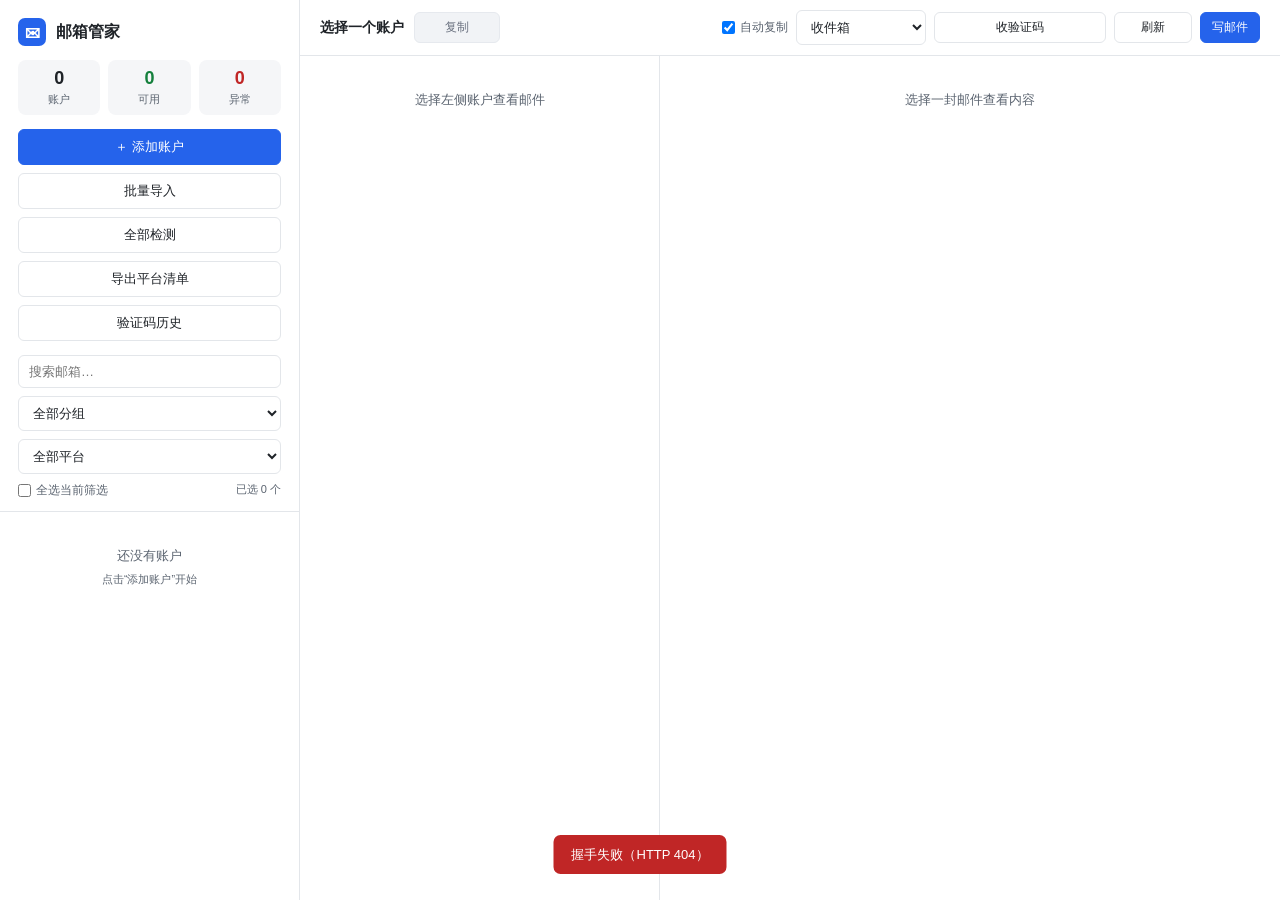
==== commit e3e917a9: "fix(maildesk): ACL 不再退回、历史页补 UI、check-key 支持 v2、硬限动态化 accounts.enc 原来只在首次创建时收紧 ACL，下一次 save 的 rename" ====
--- a/MailDesk/public/index.html
+++ b/MailDesk/public/index.html
@@ -8,6 +8,12 @@
 </head>
 <body>
 
+<!-- 屏幕阅读器播报区：标记已用 / 清理 / 导出这类"没有页面结构变化"的操作，
+     视觉用户靠 toast，读屏用户只能靠这块 aria-live。放在 body 最前面，
+     保证任何视图切换都不会把它移出 DOM（aria-live 节点被移除后首播会丢）。
+     aria-atomic 让读屏器整段重读；app.js 的 announce() 负责写入。 -->
+<div id="srStatus" class="visually-hidden" aria-live="polite" aria-atomic="true"></div>
+
 <div class="app">
 
   <!-- 侧栏 -->
@@ -37,6 +43,9 @@
       <button class="btn" id="btnImport">批量导入</button>
       <button class="btn" id="btnCheckAll">全部检测</button>
       <button class="btn" id="btnExportPlatforms">导出平台清单</button>
+      <!-- 验证码历史的入口。它不是弹窗而是独立视图（和邮件视图互斥），
+           用 aria-pressed 让读屏用户知道当前处于哪一页。 -->
+      <button class="btn" id="btnHistory" aria-pressed="false">验证码历史</button>
     </div>
 
     <div class="side-filter">
@@ -63,7 +72,7 @@
 
   <!-- 主区 -->
   <main class="main">
-    <div class="toolbar">
+    <div class="toolbar" id="mailToolbar">
       <div class="toolbar-left">
         <h2 id="currentEmail">选择一个账户</h2>
         <button class="btn btn-sm" id="btnCopyEmail" title="复制邮箱地址" disabled>复制</button>
@@ -107,7 +116,7 @@
       <div class="code-board-list" id="codeBoardList"></div>
     </section>
 
-    <div class="content">
+    <div class="content" id="mailContent">
       <div class="msg-list" id="msgList">
         <div class="placeholder">选择左侧账户查看邮件</div>
       </div>
@@ -115,6 +124,75 @@
         <div class="placeholder">选择一封邮件查看内容</div>
       </div>
     </div>
+
+    <!-- 验证码历史：独立视图，与 .content（邮件列表/正文）互斥。
+         不放进弹窗的原因：它是一块常驻的可筛选、可多选的数据表，
+         弹窗里既没法长久停留，也会被 Esc 一键关掉、丢掉筛选条件。
+
+         语义化表格：这是真正的二维数据（邮箱 / 码 / 发件域 / 时间 / 状态），
+         用 <table> + <th scope="col"> 读屏器才能把"这一格是什么"念出来。
+         tabindex="-1" 让 openHistoryView() 能把焦点移进来（键盘用户切页后
+         不会留在被隐藏的邮件区里）。 -->
+    <section class="history-view" id="historyView" hidden tabindex="-1"
+             role="region" aria-labelledby="historyTitle">
+      <div class="history-head">
+        <div class="history-head-title">
+          <h2 id="historyTitle">验证码历史</h2>
+          <!-- 汇总 + 当前正在做什么。没有 aria-live：读屏播报统一走 #srStatus，
+               两个 live 区域同时说话会互相打断。 -->
+          <span class="history-status" id="historyStatus"></span>
+        </div>
+        <button class="btn btn-sm" id="btnHistoryBack" type="button">← 返回邮件</button>
+      </div>
+
+      <div class="history-filters" role="search" aria-label="筛选验证码历史">
+        <label class="hist-field hist-field-q">
+          <span class="hist-field-label">搜索</span>
+          <input type="text" id="histQ" maxlength="100" autocomplete="off" spellcheck="false"
+                 placeholder="验证码、邮箱或发件域…">
+        </label>
+        <label class="hist-field">
+          <span class="hist-field-label">账户</span>
+          <select id="histAccount"><option value="">全部账户</option></select>
+        </label>
+        <label class="hist-field">
+          <span class="hist-field-label">时间范围</span>
+          <select id="histSince">
+            <option value="">全部时间</option>
+            <option value="1">最近 1 小时</option>
+            <option value="24">最近 24 小时</option>
+            <option value="72">最近 3 天</option>
+            <option value="168">最近 7 天</option>
+          </select>
+        </label>
+        <label class="chk hist-only-unused"><input type="checkbox" id="histOnlyUnused"> 只看未用</label>
+        <div class="history-filter-actions">
+          <button class="btn btn-sm" id="btnHistReset" type="button">清空筛选</button>
+          <button class="btn btn-sm" id="btnHistRefresh" type="button">刷新</button>
+        </div>
+      </div>
+
+      <div class="history-toolbar">
+        <div class="history-bulk">
+          <label class="chk"><input type="checkbox" id="histSelectAll"> 全选本页</label>
+          <span id="histSelCount">已选 0 条</span>
+          <button class="btn btn-sm" id="btnHistMarkUsed" type="button" disabled>标记已用</button>
+          <button class="btn btn-sm" id="btnHistMarkUnused" type="button" disabled>标记未用</button>
+          <button class="btn btn-sm" id="btnHistCopySel" type="button" disabled>复制选中验证码</button>
+        </div>
+        <div class="history-actions">
+          <button class="btn btn-sm" id="btnHistExportTxt" type="button"
+                  title="导出全部历史为 TXT（不受当前筛选影响，复制到剪贴板）">导出 TXT</button>
+          <button class="btn btn-sm" id="btnHistExportCsv" type="button"
+                  title="导出全部历史为 CSV（不受当前筛选影响，复制到剪贴板）">导出 CSV</button>
+          <button class="btn btn-sm btn-danger" id="btnHistClear" type="button">清理…</button>
+        </div>
+      </div>
+
+      <div class="history-list-wrap" id="historyListWrap">
+        <div class="history-list" id="historyList"></div>
+      </div>
+    </section>
   </main>
 </div>
 
@@ -249,6 +327,34 @@
   </div>
 </div>
 
+<!-- 清理验证码历史弹窗。二次确认分两步：这个弹窗负责"清哪些"（时间范围），
+     点「清理」后再走通用确认弹窗确认数量——删除是单向的，不能一键就删。 -->
+<div class="modal" id="modalHistClear" hidden>
+  <div class="modal-box" role="dialog" aria-modal="true" aria-labelledby="histClearTitle">
+    <div class="modal-head">
+      <h3 id="histClearTitle">清理验证码历史</h3>
+      <button class="modal-close" data-close="modalHistClear" aria-label="关闭">✕</button>
+    </div>
+    <div class="modal-body">
+      <label for="histClearScope">清理范围</label>
+      <select id="histClearScope">
+        <option value="24">早于 24 小时</option>
+        <option value="72">早于 3 天</option>
+        <option value="168">早于 7 天</option>
+        <option value="">全部历史（清空）</option>
+      </select>
+      <div class="hint">
+        清理不可恢复。当前筛选条件不影响清理范围——清理作用于**全部**历史记录。
+      </div>
+      <div class="err" id="histClearErr"></div>
+    </div>
+    <div class="modal-foot">
+      <button class="btn" data-close="modalHistClear">取消</button>
+      <button class="btn btn-primary btn-danger" id="btnHistClearOk" type="button">清理</button>
+    </div>
+  </div>
+</div>
+
 <!-- 通用确认弹窗 -->
 <div class="modal" id="modalConfirm" hidden>
   <div class="modal-box" role="dialog" aria-modal="true" aria-labelledby="confirmTitle">
--- a/MailDesk/public/style.css
+++ b/MailDesk/public/style.css
@@ -1801,3 +1801,330 @@
   padding: 0 2px;
 }
 
+
+/* ============================================================
+ * 验证码历史（独立视图）
+ * ------------------------------------------------------------
+ * 与 .content 互斥：打开历史页时 .content 由脚本置 hidden，
+ * 这里不做任何 display 覆盖，避免和 [hidden] { display:none !important } 打架。
+ * ============================================================ */
+
+/* 屏幕阅读器专用：1px 盒子 + clip，对 AT 而言仍是页内正常节点。
+ * 不能用 top:-1000px / opacity:0 那套——实测部分读屏器会因
+ * "不可见内容"跳过 aria-live 更新（KeyDesk 里踩过同一个坑）。 */
+.visually-hidden {
+  position: absolute !important;
+  width: 1px;
+  height: 1px;
+  margin: -1px;
+  padding: 0;
+  overflow: hidden;
+  clip: rect(0 0 0 0);
+  clip-path: inset(50%);
+  white-space: nowrap;
+  border: 0;
+}
+/* #srStatus 带 aria-live，必须与上面的规则并存（显式声明一次，防止将来
+ * 有人给 .visually-hidden 加 opacity:0 把播报弄哑）。 */
+#srStatus {
+  position: absolute !important;
+  width: 1px;
+  height: 1px;
+  margin: -1px;
+  padding: 0;
+  overflow: hidden;
+  clip: rect(0 0 0 0);
+  clip-path: inset(50%);
+  opacity: 1;
+  white-space: nowrap;
+  border: 0;
+}
+
+/* 入口按钮的"当前在这一页"状态：不是选中的 tab，但必须看得出区别 */
+#btnHistory.active {
+  background: var(--primary-soft);
+  border-color: #bfdbfe;
+  color: var(--primary);
+  font-weight: 600;
+}
+
+.history-view {
+  flex: 1;
+  display: flex;
+  flex-direction: column;
+  min-height: 0;
+  background: var(--panel);
+  /* 视图可聚焦（tabindex=-1）但不能出现焦点环——它不是可交互元素 */
+  outline: none;
+}
+.history-view:not([hidden]) { animation: panelIn .2s ease-out; }
+
+.history-head {
+  display: flex;
+  align-items: center;
+  justify-content: space-between;
+  gap: 12px;
+  padding: 12px 20px;
+  border-bottom: 1px solid var(--border);
+  flex-shrink: 0;
+}
+.history-head-title {
+  display: flex;
+  align-items: baseline;
+  gap: 12px;
+  min-width: 0;
+  flex-wrap: wrap;
+}
+#historyTitle {
+  font-size: 15px;
+  font-weight: 600;
+  flex: 0 0 auto;
+}
+.history-status {
+  font-size: 12px;
+  color: var(--muted);
+  min-width: 0;
+  word-break: break-word;
+}
+#btnHistoryBack { flex: 0 0 auto; }
+
+.history-filters {
+  display: flex;
+  flex-wrap: wrap;
+  align-items: flex-end;
+  gap: 8px 12px;
+  padding: 10px 20px;
+  background: #fbfcfd;
+  border-bottom: 1px solid var(--border);
+  flex-shrink: 0;
+}
+.hist-field {
+  display: flex;
+  flex-direction: column;
+  gap: 3px;
+  min-width: 0;
+}
+.hist-field-label {
+  font-size: 11px;
+  color: var(--muted);
+}
+.hist-field-q { flex: 1 1 220px; }
+.hist-field select { width: 156px; }
+.hist-field-q input { width: 100%; }
+.hist-only-unused {
+  /* .chk 是 inline-flex 且 align-items:center；这里要跟 select 底部对齐 */
+  height: 34px;
+  font-size: 12px;
+  color: var(--text);
+}
+.history-filter-actions {
+  display: flex;
+  gap: 8px;
+  margin-left: auto;
+}
+
+.history-toolbar {
+  display: flex;
+  flex-wrap: wrap;
+  align-items: center;
+  justify-content: space-between;
+  gap: 8px 12px;
+  padding: 8px 20px;
+  border-bottom: 1px solid var(--border);
+  flex-shrink: 0;
+}
+.history-bulk,
+.history-actions {
+  display: flex;
+  align-items: center;
+  gap: 8px;
+  flex-wrap: wrap;
+}
+#histSelCount {
+  font-size: 12px;
+  color: var(--muted);
+  font-variant-numeric: tabular-nums;
+  min-width: 56px;
+}
+/* 危险按钮在工具栏里不该像主操作一样抢眼，但必须有明确的红 */
+#btnHistClear { color: var(--bad); border-color: #fecaca; background: #fff; }
+#btnHistClear:hover:not(:disabled) { background: #fef2f2; }
+
+.history-list-wrap {
+  flex: 1;
+  overflow: auto;
+  min-height: 0;
+}
+.history-list { min-width: 0; }
+
+.history-loading {
+  padding: 18px 20px 8px;
+  font-size: 13px;
+  color: var(--muted);
+}
+/* 骨架：与邮件列表同一套 .skel-bar，但按表格的列宽排 */
+.hist-skel {
+  display: grid;
+  grid-template-columns: 40px minmax(160px, 1fr) 96px minmax(120px, .8fr);
+  gap: 12px;
+  align-items: center;
+  padding: 10px 20px;
+  border-bottom: 1px solid #f2f4f6;
+}
+.hist-skel .skel-bar { height: 11px; margin: 0; }
+
+/* 表格：border-collapse 让行底边与表头下边框合成一条，不会出现双线 */
+.hist-table {
+  width: 100%;
+  border-collapse: collapse;
+  font-size: 13px;
+}
+.hist-table th {
+  position: sticky;
+  top: 0;
+  z-index: 1;
+  background: #f8fafc;
+  text-align: left;
+  font-weight: 600;
+  font-size: 12px;
+  color: var(--muted);
+  padding: 8px 10px;
+  border-bottom: 1px solid var(--border);
+  white-space: nowrap;
+}
+.hist-table td {
+  padding: 9px 10px;
+  border-bottom: 1px solid #f2f4f6;
+  vertical-align: middle;
+  /* 表格里的长邮箱 / 长域名绝不撑破布局 */
+  overflow-wrap: anywhere;
+}
+.hist-row:hover { background: var(--row-hover); }
+/* 选中行给背景 + 左侧竖条：复选框太小，长表格里一眼看不出选了哪几行 */
+.hist-row.sel {
+  background: var(--row-active);
+  box-shadow: inset 3px 0 var(--primary);
+}
+
+/* 已用条目视觉弱化，但必须仍然可读：
+ * 只降低颜色到 --muted（白底 6.4:1），绝不降到 --text-3 以下的浅灰，
+ * 也绝不加 opacity——那会让 --bad/--ok 这类状态色一起变淡到不可读。 */
+.hist-row.used .hist-code,
+.hist-row.used .hist-col-email {
+  color: var(--muted);
+}
+.hist-row.used { background: #fbfcfd; }
+.hist-row.used.sel { background: var(--row-active); }
+
+.hist-col-check { width: 34px; }
+.hist-col-check input {
+  width: 14px;
+  height: 14px;
+  margin: 0;
+  cursor: pointer;
+  accent-color: var(--primary);
+}
+.hist-col-email {
+  min-width: 150px;
+  word-break: break-all;
+}
+.hist-col-code {
+  white-space: nowrap;
+  width: 1%;   /* 让这一列按内容收紧，把空间留给邮箱和域名 */
+}
+.hist-code {
+  font-family: ui-monospace, "Cascadia Code", Consolas, monospace;
+  font-size: 14px;
+  font-weight: 600;
+  letter-spacing: .5px;
+  color: var(--text);
+  user-select: all;
+}
+.hist-copy,
+.hist-mark {
+  margin-left: 8px;
+  padding: 3px 9px;
+  border: 1px solid #bfdbfe;
+  border-radius: 6px;
+  background: #fff;
+  color: var(--primary);
+  font-family: inherit;
+  font-size: 11px;
+  cursor: pointer;
+  white-space: nowrap;
+}
+.hist-copy:hover,
+.hist-mark:hover { background: #eff6ff; border-color: var(--primary); }
+.hist-copy:active,
+.hist-mark:active { background: #dbeafe; }
+/* 反馈态宽度锁死，避免"复制 → 已复制 ✓"把这一行推一下 */
+.hist-copy,
+.hist-mark { min-width: 52px; }
+.hist-copy.copied { min-width: 70px; }
+/* 标为未用是"撤销"，用中性灰；标为已用是主方向，用蓝 */
+.hist-mark[data-hist-used="0"] {
+  border-color: var(--border);
+  color: var(--muted);
+}
+.hist-mark[data-hist-used="0"]:hover {
+  background: #f3f4f6;
+  border-color: #d5d9e0;
+  color: var(--text);
+}
+
+/* 发件域：和结果板同一套防钓鱼展示（末两级加粗），且绝不省略 */
+.hist-col-domain {
+  min-width: 130px;
+  font-family: ui-monospace, "Cascadia Code", Consolas, monospace;
+  font-size: 12px;
+  color: var(--muted);
+  word-break: break-all;
+}
+.hist-col-domain b { color: var(--text); font-weight: 700; }
+.hist-col-time {
+  white-space: nowrap;
+  font-size: 12px;
+  color: var(--muted);
+  font-variant-numeric: tabular-nums;
+}
+.hist-badge {
+  display: inline-block;
+  padding: 2px 8px;
+  border-radius: 20px;
+  font-size: 11px;
+  white-space: nowrap;
+}
+.hist-badge.unused { background: #eff6ff; color: var(--primary); border: 1px solid #dbeafe; }
+/* 已用：浅灰底 + --muted 文字（4.6:1 以上），不是低对比到看不见 */
+.hist-badge.used { background: #f1f3f6; color: #4b5563; border: 1px solid #e3e6ea; }
+
+.history-empty-actions {
+  display: flex;
+  gap: 8px;
+  justify-content: center;
+  flex-wrap: wrap;
+}
+
+@media (max-width: 1100px) {
+  .history-filters { padding: 9px 12px; }
+  .history-toolbar { padding: 8px 12px; }
+  .history-head { padding: 10px 12px; }
+  .hist-field select { width: 138px; }
+  .hist-table th, .hist-table td { padding: 8px 8px; }
+}
+
+@media (max-width: 900px) {
+  .history-filters { flex-direction: column; align-items: stretch; }
+  .hist-field, .hist-field select, .hist-field-q { width: 100%; }
+  /* 关键：.hist-field-q 为了在横向排布里吃掉剩余宽度写的是 flex:1 1 220px。
+   * 容器一旦改成纵向，flex-basis 就变成了**高度**基准，搜索框会被撑到
+   * 220px 高、下面留一大片空白。纵向时必须以内容高度为准。 */
+  .hist-field-q { flex: 0 0 auto; }
+  .hist-only-unused { height: auto; padding: 2px 0; }
+  .history-filter-actions { margin-left: 0; justify-content: flex-end; }
+  .history-bulk, .history-actions { width: 100%; }
+  .history-actions { justify-content: flex-end; }
+  /* 窄屏：表格结构不能靠隐藏列来收窄（会错位），改成整表横向滚动 */
+  .history-list-wrap { overflow: auto; }
+  .hist-table { min-width: 720px; }
+}
